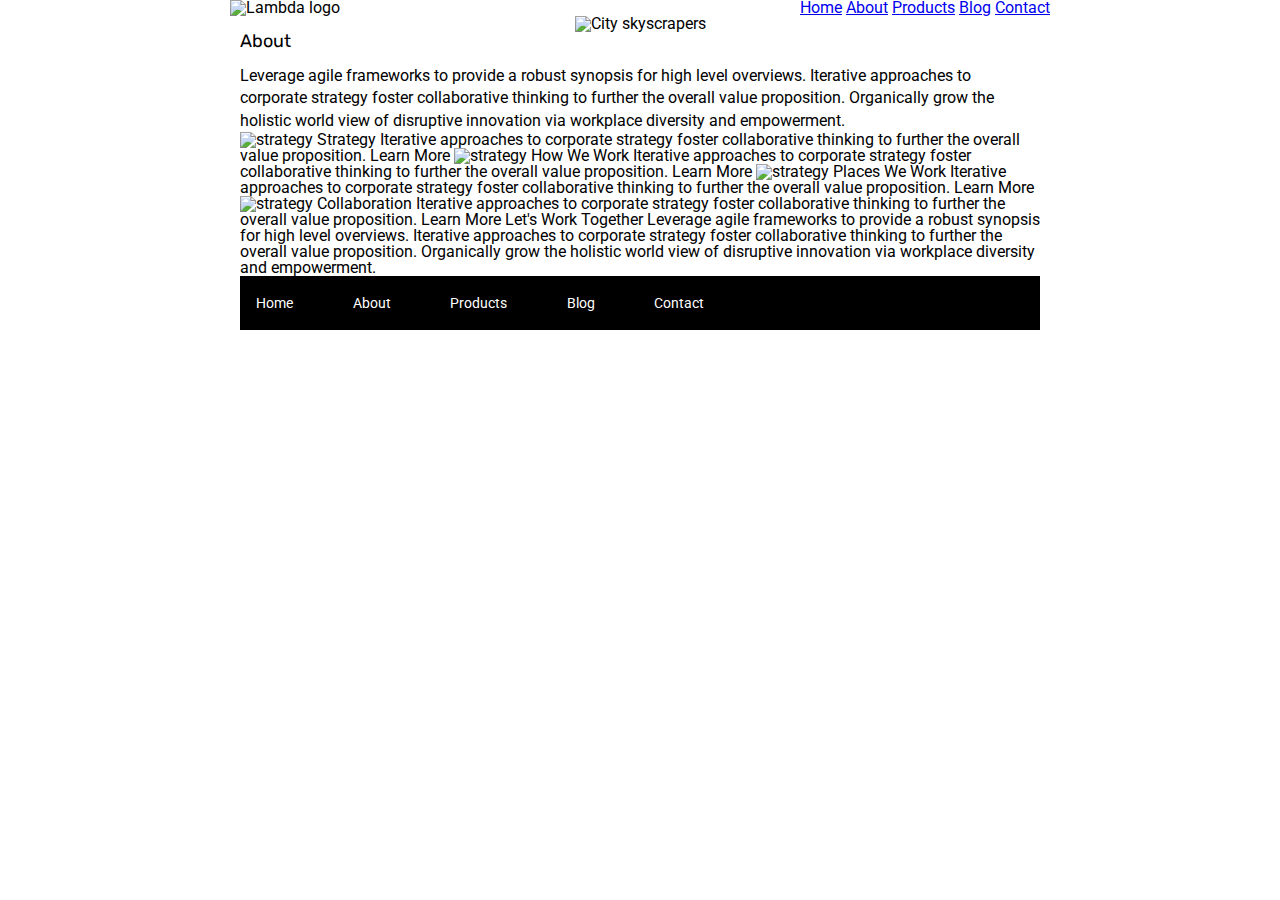
==== about.html @ 5fa7f51c "Added about.html and edited more formatting." ====
<!DOCTYPE html>

<html lang="en">
  <head>
    <meta charset="utf-8" />

    <title>Sprint Challenge - About</title>

    <link
      href="https://fonts.googleapis.com/css?family=Roboto|Rubik"
      rel="stylesheet"
    />
    <link rel="stylesheet" href="css/index.css" />
  </head>

  <body>
    <header>
      <nav>
        <div class="Lambda">
          <img src="img/lambda-black.png" alt="Lambda logo" />
        </div>
        <div class="links">
          <a href="index.html">Home</a>
          <a href="about.html">About</a>
          <a href="#">Products</a>
          <a href="#">Blog</a>
          <a href="#">Contact</a>
        </div>
      </nav>
      <div class="City">
        <img src="img/jumbo-about.png" alt="City skyscrapers" />
      </div>
    </header>

    <div class="container about-page">
      <h2>About</h2>
      <p
        >Leverage agile frameworks to provide a robust synopsis for high level
        overviews. Iterative approaches to corporate strategy foster
        collaborative thinking to further the overall value proposition.
        Organically grow the holistic world view of disruptive innovation via
        workplace diversity and empowerment.</p
      >

      <img src="img/about-plan.png" alt="strategy" />

      Strategy Iterative approaches to corporate strategy foster collaborative
      thinking to further the overall value proposition. Learn More

      <img src="img/about-working.png" alt="strategy" />

      How We Work Iterative approaches to corporate strategy foster
      collaborative thinking to further the overall value proposition. Learn
      More

      <img src="img/about-office.png" alt="strategy" />

      Places We Work Iterative approaches to corporate strategy foster
      collaborative thinking to further the overall value proposition. Learn
      More

      <img src="img/about-meeting.png" alt="strategy" />

      Collaboration Iterative approaches to corporate strategy foster
      collaborative thinking to further the overall value proposition. Learn
      More Let's Work Together Leverage agile frameworks to provide a robust
      synopsis for high level overviews. Iterative approaches to corporate
      strategy foster collaborative thinking to further the overall value
      proposition. Organically grow the holistic world view of disruptive
      innovation via workplace diversity and empowerment.

      <footer>
        <nav>
          <a href="index.html">Home</a>
          <a href="#">About</a>
          <a href="#">Products</a>
          <a href="#">Blog</a>
          <a href="#">Contact</a>
        </nav>
      </footer> </div
    ><!-- container -->
  </body>
</html>
---- css/index.css ----
/* http://meyerweb.com/eric/tools/css/reset/ 
   v2.0 | 20110126
   License: none (public domain)
*/

html,
body,
div,
span,
applet,
object,
iframe,
h1,
h2,
h3,
h4,
h5,
h6,
p,
blockquote,
pre,
a,
abbr,
acronym,
address,
big,
cite,
code,
del,
dfn,
em,
img,
ins,
kbd,
q,
s,
samp,
small,
strike,
strong,
sub,
sup,
tt,
var,
b,
u,
i,
center,
dl,
dt,
dd,
ol,
ul,
li,
fieldset,
form,
label,
legend,
table,
caption,
tbody,
tfoot,
thead,
tr,
th,
td,
article,
aside,
canvas,
details,
embed,
figure,
figcaption,
footer,
header,
hgroup,
menu,
nav,
output,
ruby,
section,
summary,
time,
mark,
audio,
video {
  margin: 0;
  padding: 0;
  border: 0;
  font-size: 100%;
  font: inherit;
  vertical-align: baseline;
}
/* HTML5 display-role reset for older browsers */
article,
aside,
details,
figcaption,
figure,
footer,
header,
hgroup,
menu,
nav,
section {
  display: block;
}
body {
  line-height: 1;
}
ol,
ul {
  list-style: none;
}
blockquote,
q {
  quotes: none;
}
blockquote:before,
blockquote:after,
q:before,
q:after {
  content: "";
  content: none;
}
table {
  border-collapse: collapse;
  border-spacing: 0;
}

/* Home Page */

* {
  box-sizing: border-box;
}

html,
body {
  height: 100%;
  font-family: "Roboto", sans-serif;
}

h1,
h2,
h3,
h4,
h5 {
  font-size: 18px;
  margin-bottom: 15px;
  font-family: "Rubik", sans-serif;
}

p {
  line-height: 1.4;
}

.container {
  width: 800px;
  margin: 0 auto;
}

.top-content {
  display: flex;
  flex-wrap: wrap;
  justify-content: space-evenly;
  margin-bottom: 20px;
  border-bottom: 1px dashed black;
}

.top-content .text-container {
  width: 48%;
  padding: 0 1%;
  padding-bottom: 20px;
}

.middle-content {
  margin-bottom: 20px;
  border-bottom: 1px dashed black;
}

.middle-content h2 {
  padding: 0 2%;
  margin-bottom: 0;
}

.middle-content .boxes {
  display: flex;
  flex-wrap: wrap;
  justify-content: space-evenly;
}

.middle-content .boxes .box {
  width: 12.5%;
  height: 100px;
  background: black;
  margin: 20px 2.5%;
  display: flex;
  color: white;
  align-items: center;
  justify-content: center;
}

.bottom-content {
  display: flex;
  margin: 0 2% 20px;
  justify-content: space-around;
}

.bottom-content .text-container {
  padding-right: 4%;
}

.bottom-content .text-container:last-child {
  padding-right: 0;
}

footer {
  width: 100%;
  background: black;
}

footer nav {
  width: 60%;
  display: flex;
  justify-content: space-between;
  align-items: center;
  padding: 20px 2%;
  font-size: 14px;
}

footer nav a {
  color: white;
  text-decoration: none;
}

.boxes .box:nth-child(1) {
  background: teal;
}

.boxes .box:nth-child(2) {
  background: gold;
}

.boxes .box:nth-child(3) {
  background: cadetblue;
}

.boxes .box:nth-child(4) {
  background: coral;
}

.boxes .box:nth-child(5) {
  background: crimson;
}

.boxes .box:nth-child(6) {
  background: forestgreen;
}

.boxes .box:nth-child(7) {
  background: darkorchid;
}

.boxes .box:nth-child(8) {
  background: hotpink;
}

.boxes .box:nth-child(9) {
  background: indigo;
}

.boxes .box:nth-child(10) {
  background: dodgerblue;
}

/* About Page*/

nav {
  display: flex;
  flex-flow: row wrap;
  justify-content: space-around;
}

.City {
  text-align: center;
}

.container .about-page {
  display: flex;
  flex-flow: row wrap;
  align-content: center;
}

.about-page img {
}
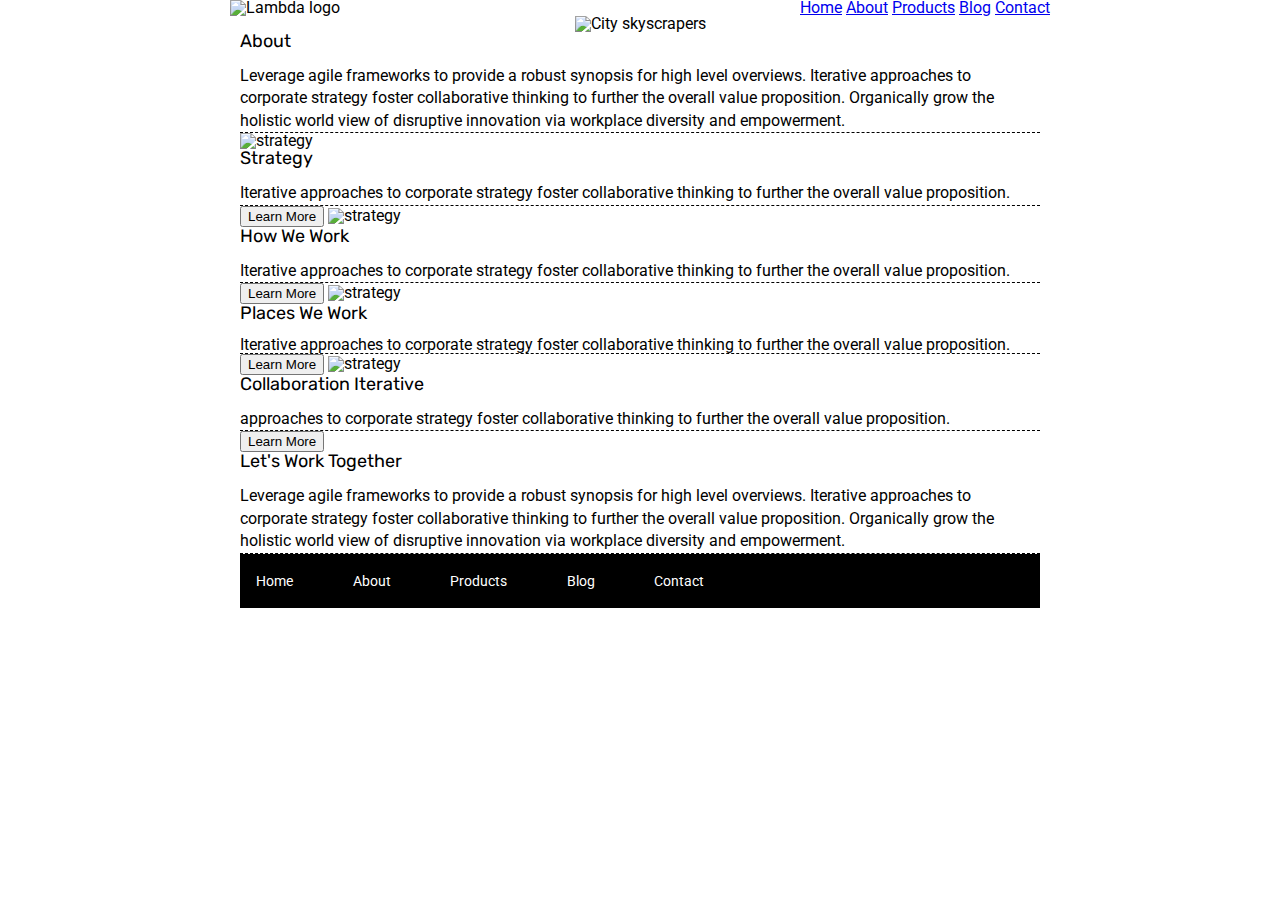
==== commit c69f3fd5: "Answered questions and formatted more of the About page." ====
--- a/about.html
+++ b/about.html
@@ -44,30 +44,35 @@
 
       <img src="img/about-plan.png" alt="strategy" />
 
-      Strategy Iterative approaches to corporate strategy foster collaborative
-      thinking to further the overall value proposition. Learn More
+      <h2>Strategy</h2> 
+      <p>Iterative approaches to corporate strategy foster collaborative
+      thinking to further the overall value proposition.</p> <button>Learn More</button>
 
       <img src="img/about-working.png" alt="strategy" />
 
-      How We Work Iterative approaches to corporate strategy foster
-      collaborative thinking to further the overall value proposition. Learn
-      More
+     <h2>How We Work</h2> 
+      <p>Iterative approaches to corporate strategy foster
+        collaborative thinking to further the overall value proposition.</p> <button>Learn
+        More</button>
 
       <img src="img/about-office.png" alt="strategy" />
 
-      Places We Work Iterative approaches to corporate strategy foster
-      collaborative thinking to further the overall value proposition. Learn
-      More
+      <h2>Places We Work</h2> Iterative approaches to corporate strategy foster
+        collaborative thinking to further the overall value proposition.</p> <button>Learn
+        More</button>
 
       <img src="img/about-meeting.png" alt="strategy" />
 
-      Collaboration Iterative approaches to corporate strategy foster
-      collaborative thinking to further the overall value proposition. Learn
-      More Let's Work Together Leverage agile frameworks to provide a robust
-      synopsis for high level overviews. Iterative approaches to corporate
-      strategy foster collaborative thinking to further the overall value
-      proposition. Organically grow the holistic world view of disruptive
-      innovation via workplace diversity and empowerment.
+        <h2>Collaboration Iterative</h2> <p>approaches to corporate strategy foster
+        collaborative thinking to further the overall value proposition.</p> <button>Learn
+        More</button>
+        <h2>Let's Work Together</h2> 
+        <p>Leverage agile frameworks to provide a robust
+        synopsis for high level overviews. Iterative approaches to corporate
+        strategy foster collaborative thinking to further the overall value
+        proposition. Organically grow the holistic world view of disruptive
+        innovation via workplace diversity and empowerment.
+      </p>
 
       <footer>
         <nav>
--- a/css/index.css
+++ b/css/index.css
@@ -287,9 +287,9 @@
 
 .container .about-page {
   display: flex;
-  flex-flow: row wrap;
-  align-content: center;
-}
-
-.about-page img {
-}
+  flex-flow: column wrap;
+}
+
+.about-page p {
+  border-bottom: 1px dashed black;
+}
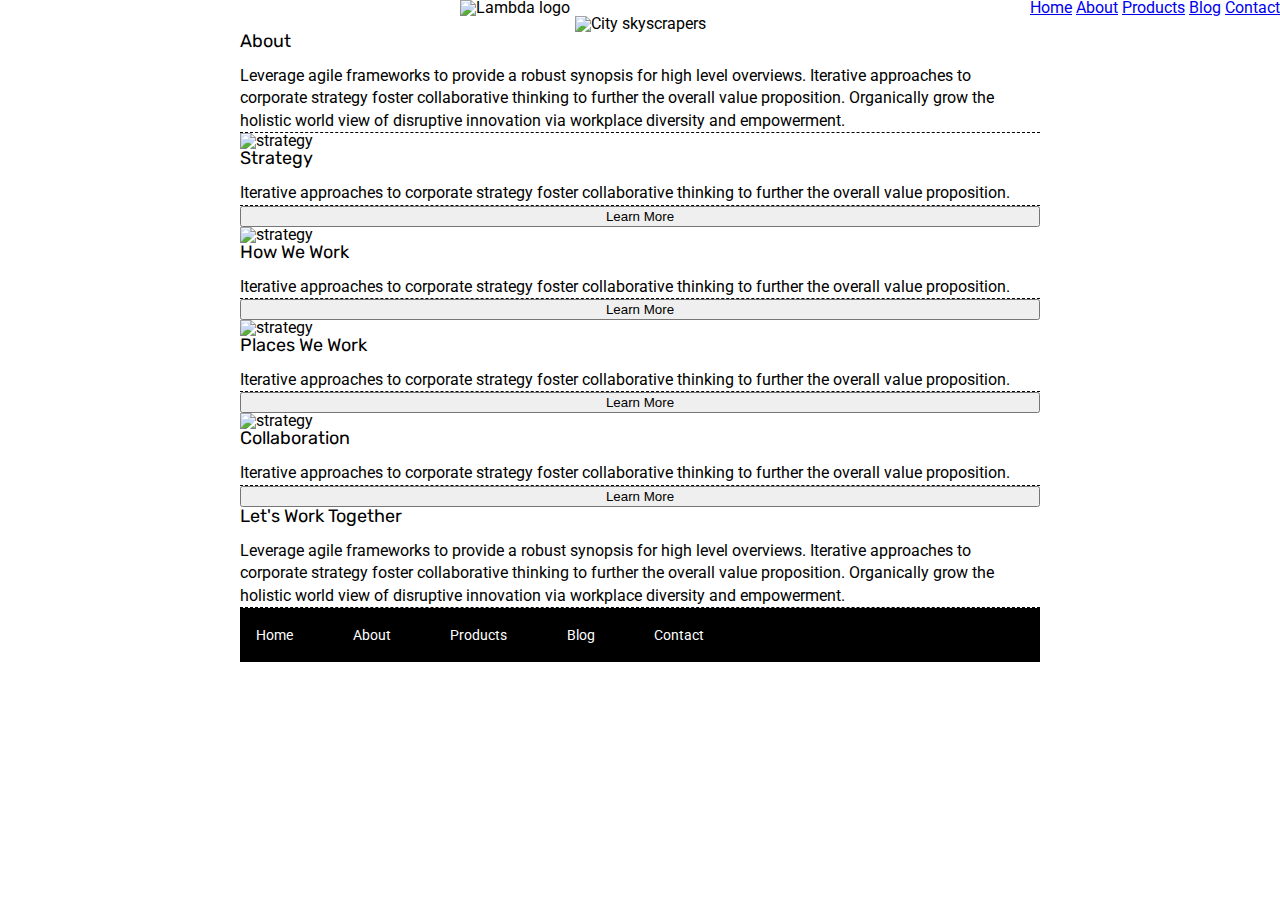
==== commit e6df46da: "Edited HTML and CSS documents. Layout of about.html needs resolving." ====
--- a/about.html
+++ b/about.html
@@ -16,7 +16,7 @@
   <body>
     <header>
       <nav>
-        <div class="Lambda">
+        <div class="Lambda"></div>
           <img src="img/lambda-black.png" alt="Lambda logo" />
         </div>
         <div class="links">
@@ -26,13 +26,13 @@
           <a href="#">Blog</a>
           <a href="#">Contact</a>
         </div>
-      </nav>
-      <div class="City">
+          </nav>
+              <div class="City">
         <img src="img/jumbo-about.png" alt="City skyscrapers" />
       </div>
     </header>
-
     <div class="container about-page">
+      
       <h2>About</h2>
       <p
         >Leverage agile frameworks to provide a robust synopsis for high level
@@ -42,30 +42,51 @@
         workplace diversity and empowerment.</p
       >
 
+      <div class="images">
       <img src="img/about-plan.png" alt="strategy" />
+        </div>
 
+      <div class="info">
       <h2>Strategy</h2> 
       <p>Iterative approaches to corporate strategy foster collaborative
-      thinking to further the overall value proposition.</p> <button>Learn More</button>
+      thinking to further the overall value proposition.</p>
+       <button>Learn More</button>
+       </div>
 
+       <div class="images">
       <img src="img/about-working.png" alt="strategy" />
+      </div>
 
+       <div class="info">
      <h2>How We Work</h2> 
       <p>Iterative approaches to corporate strategy foster
         collaborative thinking to further the overall value proposition.</p> <button>Learn
         More</button>
+      </div>
 
+      <div class="images">
       <img src="img/about-office.png" alt="strategy" />
+      </div>
+      
 
-      <h2>Places We Work</h2> Iterative approaches to corporate strategy foster
-        collaborative thinking to further the overall value proposition.</p> <button>Learn
-        More</button>
+         <div class="info">
+      <h2>Places We Work</h2> 
+      <p>Iterative approaches to corporate strategy foster
+      collaborative thinking to further the overall value proposition.</p> 
+        <button>Learn More</button>
+      </div>
 
+      <div class="images">
       <img src="img/about-meeting.png" alt="strategy" />
+      </div>
 
-        <h2>Collaboration Iterative</h2> <p>approaches to corporate strategy foster
-        collaborative thinking to further the overall value proposition.</p> <button>Learn
-        More</button>
+        <div class="info">
+        <h2>Collaboration</h2>
+         <p> Iterative approaches to corporate strategy foster
+        collaborative thinking to further the overall value proposition.</p> 
+        <button>Learn More</button>
+          </div>
+
         <h2>Let's Work Together</h2> 
         <p>Leverage agile frameworks to provide a robust
         synopsis for high level overviews. Iterative approaches to corporate
--- a/css/index.css
+++ b/css/index.css
@@ -273,23 +273,32 @@
   background: dodgerblue;
 }
 
+.highway {
+  text-align: center;
+}
+
 /* About Page*/
 
 nav {
   display: flex;
-  flex-flow: row wrap;
-  justify-content: space-around;
+  flex-flow: row nowrap;
+  justify-content: space-between;
 }
 
 .City {
   text-align: center;
 }
 
-.container .about-page {
-  display: flex;
-  flex-flow: column wrap;
-}
-
 .about-page p {
   border-bottom: 1px dashed black;
 }
+
+.images {
+  display: flex;
+  flex-flow: row wrap;
+}
+
+.info {
+  display: flex;
+  flex-flow: column wrap;
+}
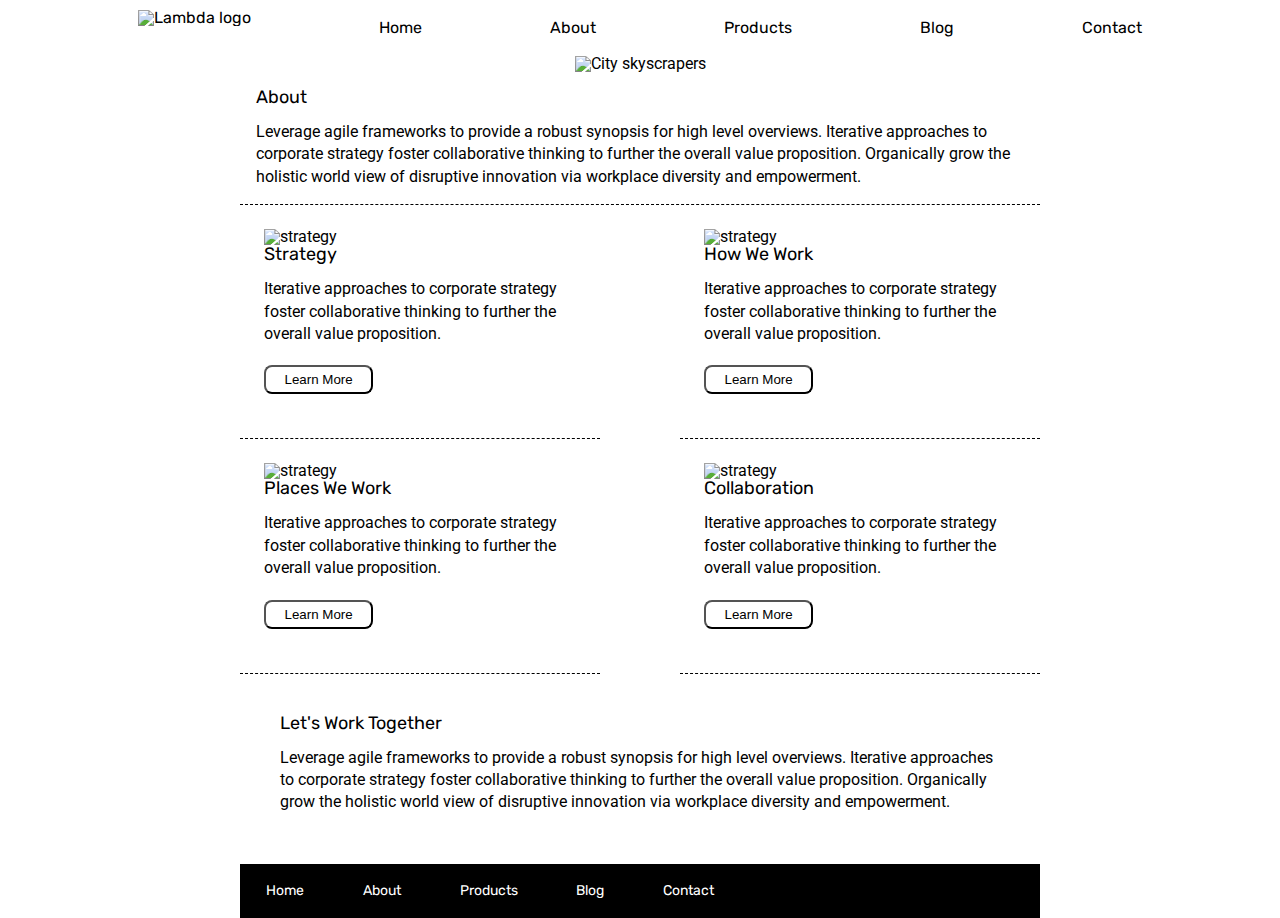
==== commit b8ba0a42: "Finished sprint challenge." ====
--- a/about.html
+++ b/about.html
@@ -16,84 +16,85 @@
   <body>
     <header>
       <nav>
-        <div class="Lambda"></div>
+        <div class="Lambda">
           <img src="img/lambda-black.png" alt="Lambda logo" />
         </div>
-        <div class="links">
-          <a href="index.html">Home</a>
-          <a href="about.html">About</a>
-          <a href="#">Products</a>
-          <a href="#">Blog</a>
-          <a href="#">Contact</a>
-        </div>
-          </nav>
-              <div class="City">
+        <a href="index.html">Home</a>
+        <a href="about.html">About</a>
+        <a href="#">Products</a>
+        <a href="#">Blog</a>
+        <a href="#">Contact</a>
+      </nav>
+
+      <div class="City">
         <img src="img/jumbo-about.png" alt="City skyscrapers" />
       </div>
     </header>
+
     <div class="container about-page">
-      
-      <h2>About</h2>
-      <p
-        >Leverage agile frameworks to provide a robust synopsis for high level
-        overviews. Iterative approaches to corporate strategy foster
-        collaborative thinking to further the overall value proposition.
-        Organically grow the holistic world view of disruptive innovation via
-        workplace diversity and empowerment.</p
-      >
+      <div class="about-info">
+        <h2>About</h2>
+        <p
+          >Leverage agile frameworks to provide a robust synopsis for high level
+          overviews. Iterative approaches to corporate strategy foster
+          collaborative thinking to further the overall value proposition.
+          Organically grow the holistic world view of disruptive innovation via
+          workplace diversity and empowerment.</p
+        >
+      </div>
 
-      <div class="images">
-      <img src="img/about-plan.png" alt="strategy" />
+      <div class="info-container">
+        <div class="info">
+          <img src="img/about-plan.png" alt="strategy" />
+          <h2>Strategy</h2>
+          <p
+            >Iterative approaches to corporate strategy foster collaborative
+            thinking to further the overall value proposition.</p
+          >
+          <button>Learn More</button>
         </div>
 
-      <div class="info">
-      <h2>Strategy</h2> 
-      <p>Iterative approaches to corporate strategy foster collaborative
-      thinking to further the overall value proposition.</p>
-       <button>Learn More</button>
-       </div>
-
-       <div class="images">
-      <img src="img/about-working.png" alt="strategy" />
-      </div>
-
-       <div class="info">
-     <h2>How We Work</h2> 
-      <p>Iterative approaches to corporate strategy foster
-        collaborative thinking to further the overall value proposition.</p> <button>Learn
-        More</button>
-      </div>
-
-      <div class="images">
-      <img src="img/about-office.png" alt="strategy" />
-      </div>
-      
-
-         <div class="info">
-      <h2>Places We Work</h2> 
-      <p>Iterative approaches to corporate strategy foster
-      collaborative thinking to further the overall value proposition.</p> 
-        <button>Learn More</button>
-      </div>
-
-      <div class="images">
-      <img src="img/about-meeting.png" alt="strategy" />
-      </div>
+        <div class="info">
+          <img src="img/about-working.png" alt="strategy" />
+          <h2>How We Work</h2>
+          <p
+            >Iterative approaches to corporate strategy foster collaborative
+            thinking to further the overall value proposition.</p
+          >
+          <button>Learn More</button>
+        </div>
 
         <div class="info">
-        <h2>Collaboration</h2>
-         <p> Iterative approaches to corporate strategy foster
-        collaborative thinking to further the overall value proposition.</p> 
-        <button>Learn More</button>
-          </div>
+          <img src="img/about-office.png" alt="strategy" />
+          <h2>Places We Work</h2>
+          <p
+            >Iterative approaches to corporate strategy foster collaborative
+            thinking to further the overall value proposition.</p
+          >
+          <button>Learn More</button>
+        </div>
 
-        <h2>Let's Work Together</h2> 
-        <p>Leverage agile frameworks to provide a robust
-        synopsis for high level overviews. Iterative approaches to corporate
-        strategy foster collaborative thinking to further the overall value
-        proposition. Organically grow the holistic world view of disruptive
-        innovation via workplace diversity and empowerment.
-      </p>
+        <div class="info">
+          <img src="img/about-meeting.png" alt="strategy" />
+          <h2>Collaboration</h2>
+          <p>
+            Iterative approaches to corporate strategy foster collaborative
+            thinking to further the overall value proposition.</p
+          >
+          <button>Learn More</button>
+        </div>
+
+        <div class="btm">
+          <h2>Let's Work Together</h2>
+          <p
+            >Leverage agile frameworks to provide a robust synopsis for high
+            level overviews. Iterative approaches to corporate strategy foster
+            collaborative thinking to further the overall value proposition.
+            Organically grow the holistic world view of disruptive innovation
+            via workplace diversity and empowerment.
+          </p>
+        </div>
+      </div>
 
       <footer>
         <nav>
--- a/css/index.css
+++ b/css/index.css
@@ -275,6 +275,11 @@
 
 .highway {
   text-align: center;
+  margin-bottom: 20px;
+}
+
+.Lambda {
+  margin-bottom: 20px;
 }
 
 /* About Page*/
@@ -282,23 +287,55 @@
 nav {
   display: flex;
   flex-flow: row nowrap;
-  justify-content: space-between;
+  justify-content: space-evenly;
+  font-family: "Rubik", sans-serif;
+  font-size: 1rem;
+  margin: 10px;
+  align-items: center;
+}
+
+nav a {
+  color: black;
+  text-decoration: none;
 }
 
 .City {
   text-align: center;
 }
 
-.about-page p {
+.images {
+  display: flex;
+  flex-flow: row wrap;
+}
+
+.info {
+  display: flex;
+  flex-flow: column wrap;
+  border-bottom: dashed 1px black;
+  width: 45%;
+  padding: 3%;
+}
+
+.info-container {
+  display: flex;
+  flex-flow: row wrap;
+  justify-content: space-between;
+}
+
+.info button {
+  width: 35%;
+  padding: 5px;
+  border-radius: 8px;
+  margin: 20px 0;
+  background-color: transparent;
+  cursor: pointer;
+}
+
+.about-info {
   border-bottom: 1px dashed black;
-}
-
-.images {
-  display: flex;
-  flex-flow: row wrap;
-}
-
-.info {
-  display: flex;
-  flex-flow: column wrap;
-}
+  padding: 16px;
+}
+
+.btm {
+  padding: 5%;
+}
